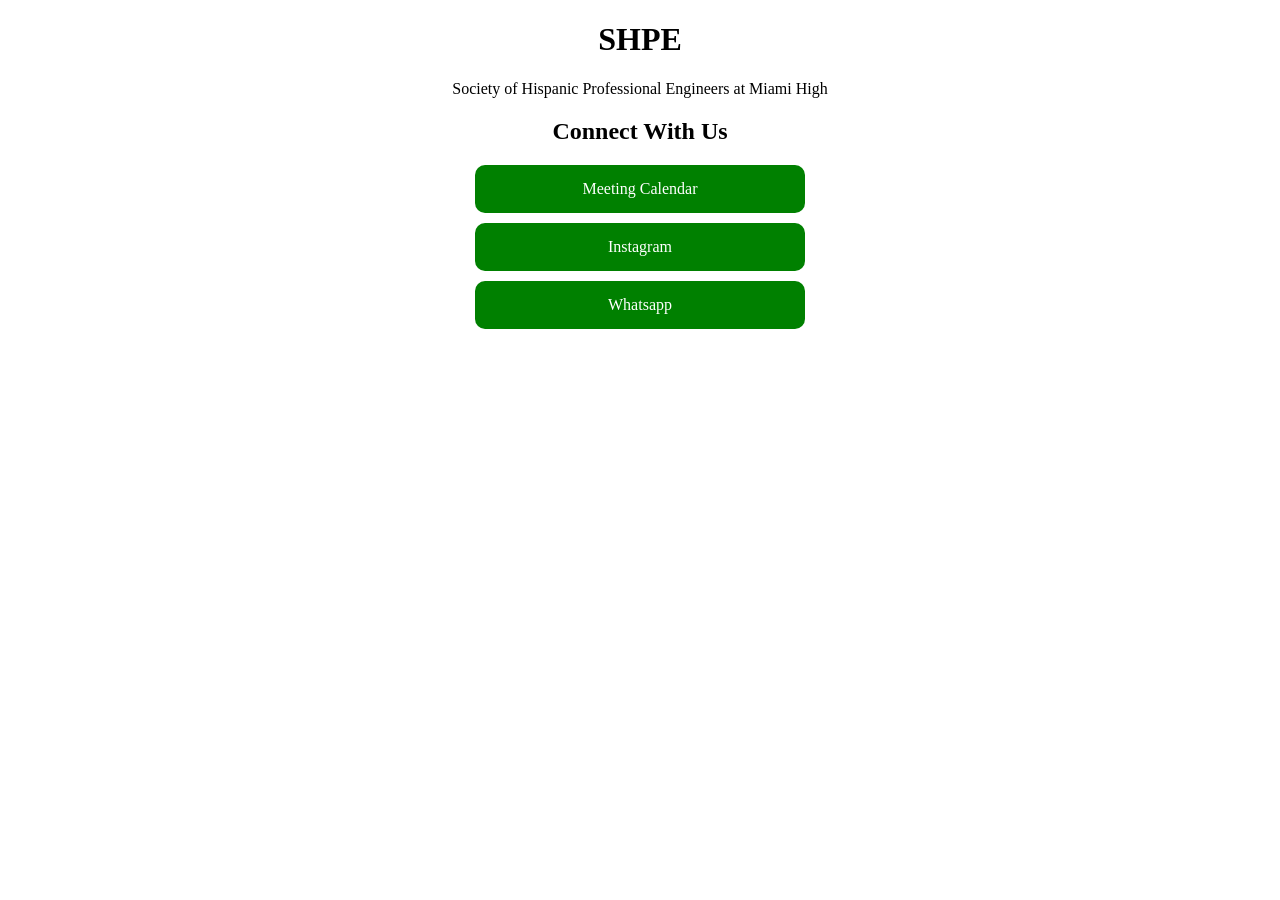
==== index.html @ d51d2242 "Add files via upload" ====
<!DOCTYPE html>
<html>
<head>
    <title>SHPE</title>
    <link rel="stylesheet" href="style.css">
</head>

<body>
    <h1>SHPE</h1>
    <p>Society of Hispanic Professional Engineers at Miami High</p>
    <h2>Connect With Us</h2>
    <a class="link-button" href="#calendar-button">Meeting Calendar</a>
    <a class="link-button" href="//www.instagram.com/mhs.shpe/">Instagram</a>
    <a class="link-button" href="https://chat.whatsapp.com/G0UZzJIZAsCB2V5xXMhcQR?mode=gi_t">Whatsapp</a>
</body>
</html>
---- style.css ----
body {
    text-align: center;
}
.link-button {
    display: block;
    margin: 10px auto;
    padding: 15px;
    width: 300px;

    background-color: green;
    color: white;
    text-decoration: none;
    border-radius: 10px;
}
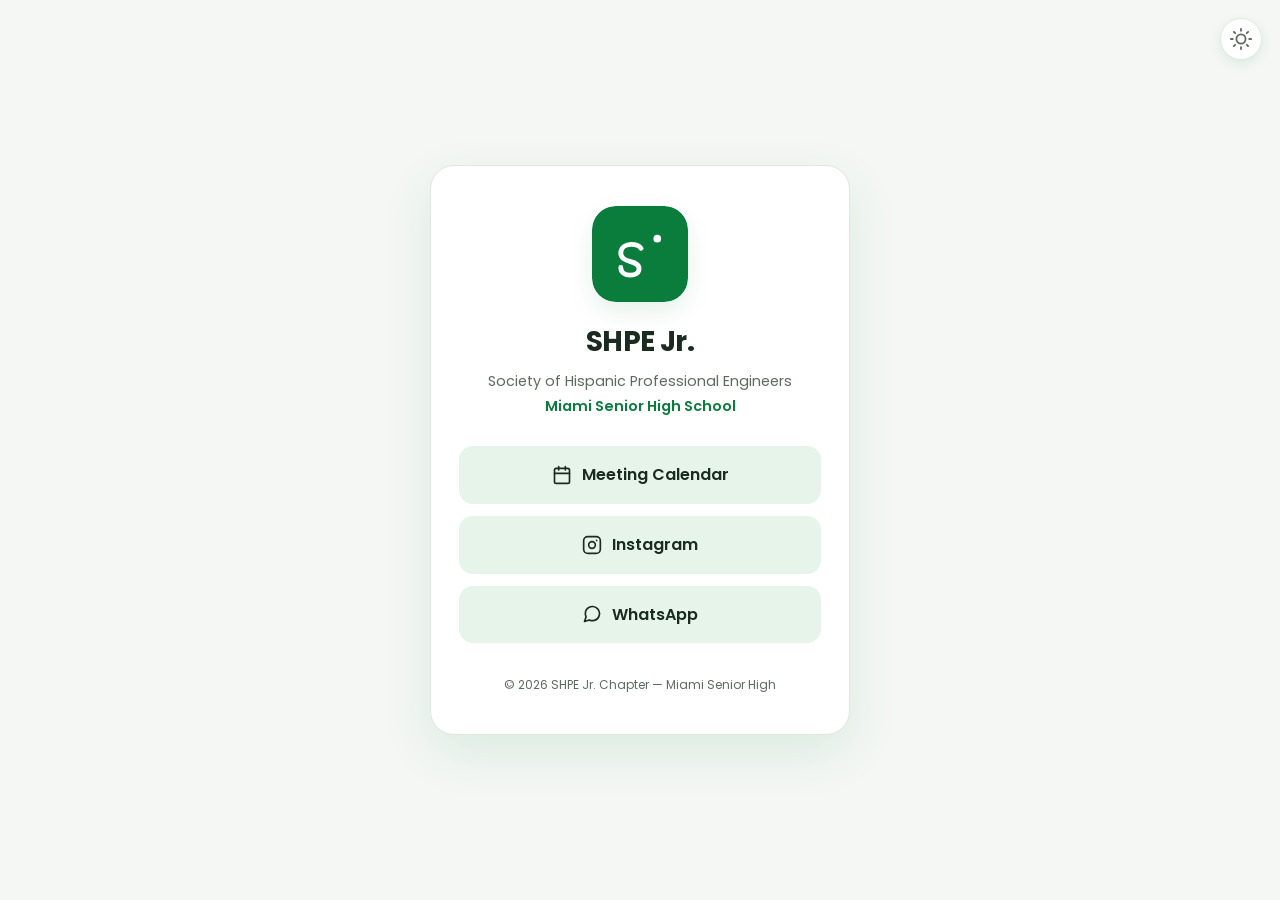
==== commit bdec6ce7: "Fix homepage filename" ====
--- a/index.html
+++ b/index.html
@@ -1,16 +1,104 @@
-<!DOCTYPE html>
-<html>
-<head>
-    <title>SHPE</title>
-    <link rel="stylesheet" href="style.css">
-</head>
-
-<body>
-    <h1>SHPE</h1>
-    <p>Society of Hispanic Professional Engineers at Miami High</p>
-    <h2>Connect With Us</h2>
-    <a class="link-button" href="#calendar-button">Meeting Calendar</a>
-    <a class="link-button" href="//www.instagram.com/mhs.shpe/">Instagram</a>
-    <a class="link-button" href="https://chat.whatsapp.com/G0UZzJIZAsCB2V5xXMhcQR?mode=gi_t">Whatsapp</a>
-</body>
-</html>+<!DOCTYPE html>
+<html lang="en">
+<head>
+    <meta charset="UTF-8">
+    <!-- Makes the page look good on phones by matching the screen width -->
+    <meta name="viewport" content="width=device-width, initial-scale=1.0">
+
+    <title>SHPE Jr. — Miami Senior High</title>
+
+    <!-- This text shows up when someone shares the link on social media -->
+    <meta name="description" content="Society of Hispanic Professional Engineers Jr. Chapter at Miami Senior High School. Connect with us and join our community.">
+
+    <!-- Link to the stylesheet (the file that controls how everything looks) -->
+    <link rel="stylesheet" href="style.css">
+
+    <!-- Load a clean font from Google Fonts -->
+    <link rel="preconnect" href="https://fonts.googleapis.com">
+    <link rel="preconnect" href="https://fonts.gstatic.com" crossorigin>
+    <link href="https://fonts.googleapis.com/css2?family=Poppins:wght@400;500;600;700&display=swap" rel="stylesheet">
+</head>
+
+<body>
+    <!-- Dark mode toggle button (sun/moon icon) -->
+    <button class="theme-toggle" data-theme-toggle aria-label="Switch to dark mode">
+        <svg width="22" height="22" viewBox="0 0 24 24" fill="none" stroke="currentColor" stroke-width="2" stroke-linecap="round">
+            <circle cx="12" cy="12" r="5"></circle>
+            <path d="M12 1v2M12 21v2M4.22 4.22l1.42 1.42M18.36 18.36l1.42 1.42M1 12h2M21 12h2M4.22 19.78l1.42-1.42M18.36 5.64l1.42-1.42"></path>
+        </svg>
+    </button>
+
+    <!-- Main content card -->
+    <main class="container">
+
+        <!-- Logo / profile circle -->
+        <div class="profile">
+            <!-- A simple SVG logo mark (no official SHPE logo used) -->
+            <svg class="logo" viewBox="0 0 100 100" role="img" aria-label="SHPE Jr. logo">
+                <rect width="100" height="100" rx="24" fill="currentColor"></rect>
+                <path d="M30 64c0 5 4 8 10 8 5 0 9-2 9-7 0-9-19-5-19-16 0-6 5-9 11-9 4 0 8 1 10 4" stroke="#fff" stroke-width="5" fill="none" stroke-linecap="round" stroke-linejoin="round"></path>
+                <circle cx="68" cy="34" r="4" fill="#fff"></circle>
+            </svg>
+            <h1 class="name">SHPE Jr.</h1>
+            <p class="tagline">Society of Hispanic Professional Engineers</p>
+            <p class="school">Miami Senior High School</p>
+        </div>
+
+        <!-- Link buttons -->
+        <nav class="links" aria-label="Chapter links">
+
+            <!-- TODO: Replace the # below with your real Google Calendar or RSVP form link -->
+            <a class="link-button" href="#">
+                <svg class="icon" viewBox="0 0 24 24" fill="none" stroke="currentColor" stroke-width="2" stroke-linecap="round" stroke-linejoin="round">
+                    <rect x="3" y="4" width="18" height="18" rx="2"></rect>
+                    <path d="M16 2v4M8 2v4M3 10h18"></path>
+                </svg>
+                <span>Meeting Calendar</span>
+            </a>
+
+            <a class="link-button" href="https://www.instagram.com/mhs.shpe/" target="_blank" rel="noopener">
+                <svg class="icon" viewBox="0 0 24 24" fill="none" stroke="currentColor" stroke-width="2" stroke-linecap="round" stroke-linejoin="round">
+                    <rect x="2" y="2" width="20" height="20" rx="5"></rect>
+                    <circle cx="12" cy="12" r="4"></circle>
+                    <circle cx="17.5" cy="6.5" r="1" fill="currentColor" stroke="none"></circle>
+                </svg>
+                <span>Instagram</span>
+            </a>
+
+            <a class="link-button" href="https://chat.whatsapp.com/G0UZzJIZAsCB2V5xXMhcQR" target="_blank" rel="noopener">
+                <svg class="icon" viewBox="0 0 24 24" fill="none" stroke="currentColor" stroke-width="2" stroke-linecap="round" stroke-linejoin="round">
+                    <path d="M21 11.5a8.38 8.38 0 0 1-.9 3.8 8.5 8.5 0 0 1-7.6 4.7 8.38 8.38 0 0 1-3.8-.9L3 21l1.9-5.7a8.38 8.38 0 0 1-.9-3.8 8.5 8.5 0 0 1 4.7-7.6 8.38 8.38 0 0 1 3.8-.9h.5a8.48 8.48 0 0 1 8 8v.5z"></path>
+                </svg>
+                <span>WhatsApp</span>
+            </a>
+
+        </nav>
+
+        <!-- Footer -->
+        <footer class="footer">
+            <p>© <span id="year"></span> SHPE Jr. Chapter — Miami Senior High</p>
+        </footer>
+
+    </main>
+
+    <!-- Small script for the dark mode toggle and the year in the footer -->
+    <script>
+        // Dark mode toggle
+        (function () {
+            var toggle = document.querySelector('[data-theme-toggle]');
+            var root = document.documentElement;
+            var mode = matchMedia('(prefers-color-scheme:dark)').matches ? 'dark' : 'light';
+            root.setAttribute('data-theme', mode);
+
+            toggle.addEventListener('click', function () {
+                mode = mode === 'dark' ? 'light' : 'dark';
+                root.setAttribute('data-theme', mode);
+                toggle.setAttribute('aria-label', 'Switch to ' + (mode === 'dark' ? 'light' : 'dark') + ' mode');
+            });
+        })();
+
+        // Put the current year in the footer
+        document.getElementById('year').textContent = new Date().getFullYear();
+    </script>
+</body>
+</html>
--- a/style.css
+++ b/style.css
@@ -1,14 +1,189 @@
-body {
-    text-align: center;
-}
-.link-button {
-    display: block;
-    margin: 10px auto;
-    padding: 15px;
-    width: 300px;
-
-    background-color: green;
-    color: white;
-    text-decoration: none;
-    border-radius: 10px;
-}
+/* =========================================================
+   SHPE Jr. Linktree — style.css
+   This file controls how the page LOOKS.
+   The index.html file controls what the page SAYS.
+   ========================================================= */
+
+/* ---------- Colors (Light Mode = default) ----------
+   These are "variables". Think of them like nicknames for
+   colors, so if you want to change the green later, you
+   only change it here in one place. */
+:root,
+[data-theme='light'] {
+    --color-bg: #f4f7f4;
+    --color-surface: #ffffff;
+    --color-text: #1c2b1f;
+    --color-text-muted: #5c6b5f;
+    --color-primary: #0a7d3d;        /* the main green */
+    --color-primary-hover: #075e2d;   /* darker green on hover */
+    --color-primary-soft: #e6f4ea;    /* light green background */
+    --color-border: #e0e6e1;
+    --color-shadow: rgba(10, 125, 61, 0.10);
+}
+
+/* ---------- Colors (Dark Mode) ---------- */
+[data-theme='dark'] {
+    --color-bg: #0f1410;
+    --color-surface: #1a201b;
+    --color-text: #e8efe8;
+    --color-text-muted: #9aa89c;
+    --color-primary: #3fbf6f;
+    --color-primary-hover: #5ccf85;
+    --color-primary-soft: #1d2a20;
+    --color-border: #2a332b;
+    --color-shadow: rgba(0, 0, 0, 0.40);
+}
+
+/* ---------- Reset ----------
+   Removes the default spacing browsers add, so we start clean. */
+*,
+*::before,
+*::after {
+    box-sizing: border-box;
+    margin: 0;
+    padding: 0;
+}
+
+/* ---------- Page / Body ---------- */
+body {
+    font-family: 'Poppins', system-ui, -apple-system, sans-serif;
+    background-color: var(--color-bg);
+    color: var(--color-text);
+    /* centers everything horizontally */
+    text-align: center;
+    /* makes the page fill the screen height */
+    min-height: 100dvh;
+    /* flexbox centers the content vertically too */
+    display: flex;
+    align-items: center;
+    justify-content: center;
+    padding: 24px 16px;
+    line-height: 1.6;
+}
+
+/* ---------- Main container card ---------- */
+.container {
+    width: 100%;
+    max-width: 420px;       /* never wider than a phone-ish width */
+    background: var(--color-surface);
+    border: 1px solid var(--color-border);
+    border-radius: 24px;
+    padding: 40px 28px;
+    box-shadow: 0 18px 50px var(--color-shadow);
+}
+
+/* ---------- Dark mode button ---------- */
+.theme-toggle {
+    position: fixed;
+    top: 18px;
+    right: 18px;
+    width: 42px;
+    height: 42px;
+    display: flex;
+    align-items: center;
+    justify-content: center;
+    border-radius: 50%;
+    color: var(--color-text-muted);
+    background: var(--color-surface);
+    border: 1px solid var(--color-border);
+    box-shadow: 0 4px 12px var(--color-shadow);
+    z-index: 10;
+    transition: color 0.2s ease, transform 0.2s ease;
+}
+.theme-toggle:hover {
+    color: var(--color-primary);
+    transform: scale(1.08);
+}
+
+/* ---------- Profile / logo area ---------- */
+.profile {
+    margin-bottom: 28px;
+}
+
+.logo {
+    width: 96px;
+    height: 96px;
+    border-radius: 24px;
+    margin: 0 auto 18px;
+    display: block;
+    color: var(--color-primary);   /* the SVG "currentColor" uses this */
+    box-shadow: 0 10px 24px var(--color-shadow);
+}
+
+.name {
+    font-size: 1.75rem;
+    font-weight: 700;
+    letter-spacing: -0.02em;
+    margin-bottom: 6px;
+}
+
+.tagline {
+    font-size: 0.9rem;
+    color: var(--color-text-muted);
+    font-weight: 400;
+}
+
+.school {
+    font-size: 0.9rem;
+    color: var(--color-primary);
+    font-weight: 600;
+    margin-top: 2px;
+}
+
+/* ---------- Link buttons ---------- */
+.links {
+    display: flex;
+    flex-direction: column;
+    gap: 12px;
+}
+
+.link-button {
+    display: flex;
+    align-items: center;
+    justify-content: center;
+    gap: 10px;
+    width: 100%;
+    padding: 15px 20px;
+    background-color: var(--color-primary-soft);
+    color: var(--color-text);
+    text-decoration: none;
+    border-radius: 14px;
+    font-weight: 600;
+    font-size: 1rem;
+    border: 1.5px solid transparent;
+    transition: all 0.2s ease;
+}
+
+/* When you hover or tab to a button */
+.link-button:hover,
+.link-button:focus-visible {
+    background-color: var(--color-primary);
+    color: #ffffff;
+    transform: translateY(-2px);
+    box-shadow: 0 8px 20px var(--color-shadow);
+    outline: none;
+}
+
+/* The little icon inside each button */
+.icon {
+    width: 20px;
+    height: 20px;
+    flex-shrink: 0;
+}
+
+/* ---------- Footer ---------- */
+.footer {
+    margin-top: 32px;
+    font-size: 0.75rem;
+    color: var(--color-text-muted);
+}
+
+/* ---------- Phones in landscape or very small screens ---------- */
+@media (max-width: 360px) {
+    .container {
+        padding: 32px 18px;
+    }
+    .name {
+        font-size: 1.5rem;
+    }
+}
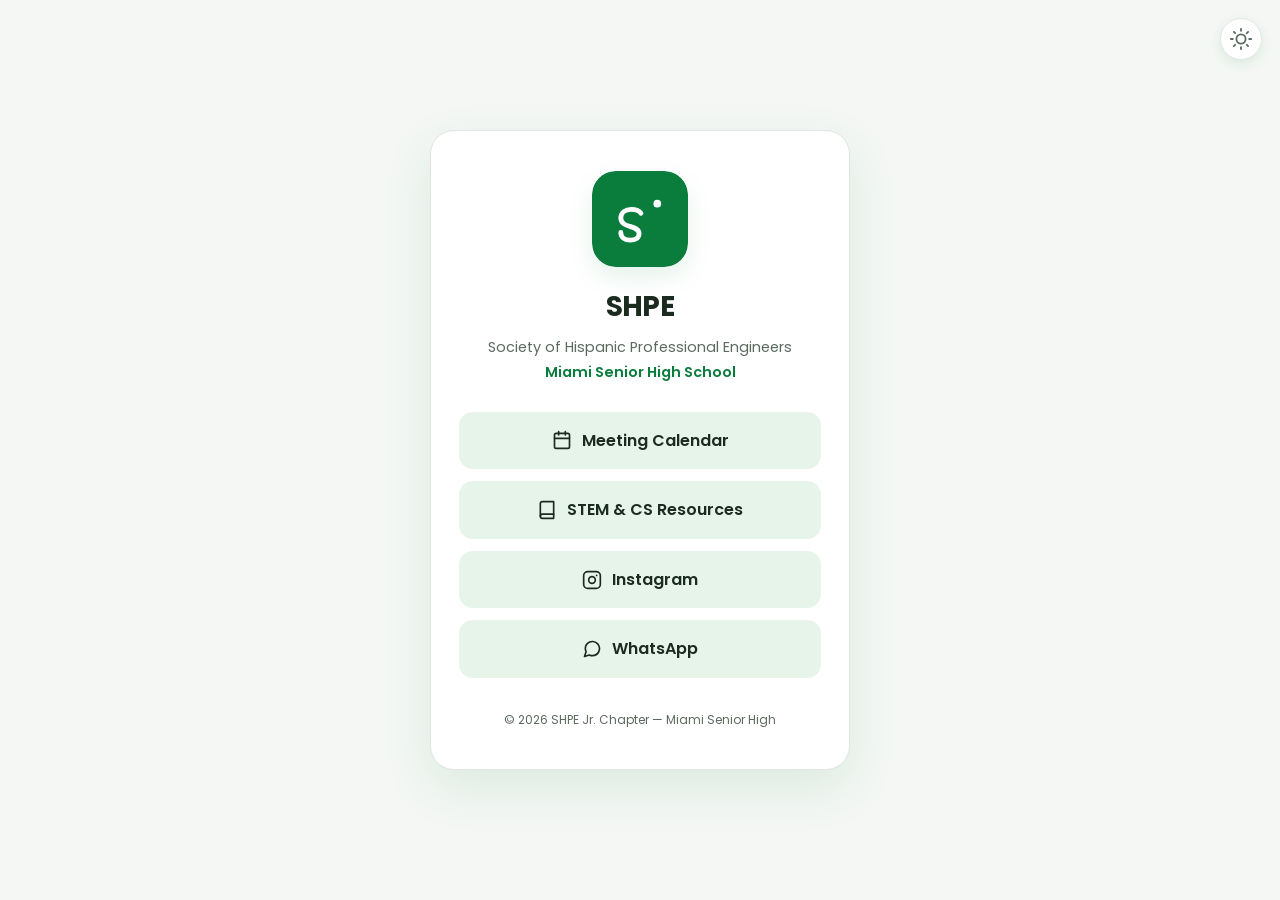
==== commit 2a3e3dd9: "added resources/fixed brightness toggle" ====
--- a/index.html
+++ b/index.html
@@ -39,7 +39,7 @@
                 <path d="M30 64c0 5 4 8 10 8 5 0 9-2 9-7 0-9-19-5-19-16 0-6 5-9 11-9 4 0 8 1 10 4" stroke="#fff" stroke-width="5" fill="none" stroke-linecap="round" stroke-linejoin="round"></path>
                 <circle cx="68" cy="34" r="4" fill="#fff"></circle>
             </svg>
-            <h1 class="name">SHPE Jr.</h1>
+            <h1 class="name">SHPE</h1>
             <p class="tagline">Society of Hispanic Professional Engineers</p>
             <p class="school">Miami Senior High School</p>
         </div>
@@ -48,14 +48,21 @@
         <nav class="links" aria-label="Chapter links">
 
             <!-- TODO: Replace the # below with your real Google Calendar or RSVP form link -->
-            <a class="link-button" href="#">
+            <a class="link-button" href="calendar.html">
                 <svg class="icon" viewBox="0 0 24 24" fill="none" stroke="currentColor" stroke-width="2" stroke-linecap="round" stroke-linejoin="round">
-                    <rect x="3" y="4" width="18" height="18" rx="2"></rect>
-                    <path d="M16 2v4M8 2v4M3 10h18"></path>
+                <rect x="3" y="4" width="18" height="18" rx="2"></rect>
+                <path d="M16 2v4M8 2v4M3 10h18"></path>
                 </svg>
                 <span>Meeting Calendar</span>
             </a>
 
+            <a class="link-button" href="resources.html">
+                <svg class="icon" viewBox="0 0 24 24" fill="none" stroke="currentColor" stroke-width="2" stroke-linecap="round" stroke-linejoin="round">
+                <path d="M4 19.5A2.5 2.5 0 0 1 6.5 17H20"></path>
+                <path d="M6.5 2H20v20H6.5A2.5 2.5 0 0 1 4 19.5v-15A2.5 2.5 0 0 1 6.5 2z"></path>
+                </svg>
+                <span>STEM &amp; CS Resources</span>
+            </a>
             <a class="link-button" href="https://www.instagram.com/mhs.shpe/" target="_blank" rel="noopener">
                 <svg class="icon" viewBox="0 0 24 24" fill="none" stroke="currentColor" stroke-width="2" stroke-linecap="round" stroke-linejoin="round">
                     <rect x="2" y="2" width="20" height="20" rx="5"></rect>
@@ -83,22 +90,39 @@
 
     <!-- Small script for the dark mode toggle and the year in the footer -->
     <script>
-        // Dark mode toggle
-        (function () {
-            var toggle = document.querySelector('[data-theme-toggle]');
-            var root = document.documentElement;
-            var mode = matchMedia('(prefers-color-scheme:dark)').matches ? 'dark' : 'light';
+    (function () {
+        var toggle = document.querySelector('[data-theme-toggle]');
+        var root = document.documentElement;
+
+        var savedTheme = localStorage.getItem('shpe-theme');
+
+        var mode = savedTheme || (
+            matchMedia('(prefers-color-scheme: dark)').matches
+                ? 'dark'
+                : 'light'
+        );
+
+        root.setAttribute('data-theme', mode);
+
+        toggle.setAttribute(
+            'aria-label',
+            'Switch to ' + (mode === 'dark' ? 'light' : 'dark') + ' mode'
+        );
+
+        toggle.addEventListener('click', function () {
+            mode = mode === 'dark' ? 'light' : 'dark';
+
             root.setAttribute('data-theme', mode);
+            localStorage.setItem('shpe-theme', mode);
 
-            toggle.addEventListener('click', function () {
-                mode = mode === 'dark' ? 'light' : 'dark';
-                root.setAttribute('data-theme', mode);
-                toggle.setAttribute('aria-label', 'Switch to ' + (mode === 'dark' ? 'light' : 'dark') + ' mode');
-            });
-        })();
+            toggle.setAttribute(
+                'aria-label',
+                'Switch to ' + (mode === 'dark' ? 'light' : 'dark') + ' mode'
+            );
+        });
+    })();
 
-        // Put the current year in the footer
-        document.getElementById('year').textContent = new Date().getFullYear();
-    </script>
+    document.getElementById('year').textContent = new Date().getFullYear();
+</script>
 </body>
 </html>
--- a/style.css
+++ b/style.css
@@ -187,3 +187,283 @@
         font-size: 1.5rem;
     }
 }
+
+
+/* ========== Calendar Page Styles ========== */
+
+.calendar-controls {
+    display: flex;
+    align-items: center;
+    justify-content: center;
+    gap: 16px;
+    margin: 18px 0 12px;
+}
+
+.month-btn {
+    width: 36px;
+    height: 36px;
+    border-radius: 50%;
+    border: 1px solid var(--color-border);
+    background: var(--color-surface);
+    color: var(--color-text);
+    font-size: 1rem;
+    display: flex;
+    align-items: center;
+    justify-content: center;
+    cursor: pointer;
+    transition: transform 0.15s ease, color 0.2s ease, background-color 0.2s ease;
+}
+
+.month-btn:hover {
+    color: var(--color-primary);
+    transform: scale(1.08);
+    background: var(--color-primary-soft);
+}
+
+.month-label {
+    font-size: 1.1rem;
+    font-weight: 600;
+    min-width: 160px;
+    text-align: center;
+}
+
+/* Calendar grid */
+.calendar {
+    margin-top: 8px;
+    border: 1px solid var(--color-border);
+    border-radius: 16px;
+    overflow: hidden;
+    background: var(--color-surface);
+}
+
+.calendar-header {
+    display: grid;
+    grid-template-columns: repeat(7, 1fr);
+    background: var(--color-primary-soft);
+    color: var(--color-text);
+    font-weight: 600;
+    font-size: 0.8rem;
+    text-align: center;
+    padding: 8px 0;
+}
+
+.calendar-days {
+    display: grid;
+    grid-template-columns: repeat(7, 1fr);
+    gap: 1px;
+    background: var(--color-border);
+}
+
+.calendar-day {
+    background: var(--color-surface);
+    min-height: 56px;
+    padding: 6px;
+    font-size: 0.85rem;
+    position: relative;
+    cursor: pointer;
+    transition: background-color 0.15s ease, transform 0.1s ease;
+}
+
+.calendar-day:hover {
+    background: var(--color-primary-soft);
+    transform: translateY(-1px);
+}
+
+.calendar-day.other-month {
+    color: var(--color-text-muted);
+    background: var(--color-bg);
+}
+
+.calendar-day.today {
+    outline: 2px solid var(--color-primary);
+    outline-offset: -2px;
+}
+
+.day-number {
+    font-weight: 600;
+    margin-bottom: 4px;
+}
+
+.meeting-dot {
+    width: 6px;
+    height: 6px;
+    border-radius: 50%;
+    background: var(--color-primary);
+    display: inline-block;
+    margin-right: 2px;
+}
+
+/* Day details panel */
+.day-details {
+    margin-top: 18px;
+    border: 1px solid var(--color-border);
+    border-radius: 14px;
+    padding: 14px 16px;
+    background: var(--color-surface);
+    text-align: left;
+}
+
+.day-details h3 {
+    margin: 0 0 8px;
+    font-size: 1rem;
+    font-weight: 600;
+}
+
+.day-details ul {
+    margin: 0;
+    padding-left: 18px;
+    list-style: disc;
+    color: var(--color-text);
+}
+
+.day-details li {
+    margin-bottom: 4px;
+    line-height: 1.5;
+}
+
+/* Small screens */
+@media (max-width: 360px) {
+    .calendar-day {
+        min-height: 48px;
+        font-size: 0.8rem;
+    }
+}
+
+/* ========== Back Button (Calendar Page) ========== */
+
+.back-button {
+    position: fixed;
+    top: 18px;
+    left: 18px;
+    display: inline-flex;
+    align-items: center;
+    gap: 8px;
+    padding: 10px 14px;
+    border-radius: 12px;
+    background: var(--color-surface);
+    color: var(--color-text);
+    text-decoration: none;
+    font-family: 'Poppins', system-ui, -apple-system, sans-serif;
+    font-weight: 600;
+    font-size: 0.9rem;
+    border: 1px solid var(--color-border);
+    box-shadow: 0 4px 12px var(--color-shadow);
+    z-index: 20;
+    transition: all 0.2s ease;
+}
+
+.back-button:hover,
+.back-button:focus-visible {
+    background: var(--color-primary);
+    color: #ffffff;
+    border-color: var(--color-primary);
+    transform: translateY(-2px);
+    box-shadow: 0 8px 20px var(--color-shadow);
+    outline: none;
+}
+
+.back-button svg {
+    flex-shrink: 0;
+}
+
+/* ========== Resources Page ========== */
+
+/* Makes anchor links scroll smoothly to each section */
+html {
+    scroll-behavior: smooth;
+}
+
+/* Category buttons near the top of the resource page */
+.resource-nav {
+    display: flex;
+    flex-wrap: wrap;
+    justify-content: center;
+    gap: 8px;
+    margin: 0 0 28px;
+}
+
+.resource-nav a {
+    padding: 8px 12px;
+    border-radius: 999px;
+    background: var(--color-primary-soft);
+    border: 1px solid var(--color-border);
+    color: var(--color-text);
+    text-decoration: none;
+    font-size: 0.78rem;
+    font-weight: 600;
+    transition: all 0.2s ease;
+}
+
+.resource-nav a:hover,
+.resource-nav a:focus-visible {
+    background: var(--color-primary);
+    border-color: var(--color-primary);
+    color: #ffffff;
+    outline: none;
+    transform: translateY(-1px);
+}
+
+/* Each topic area, such as Computer Science or Engineering */
+.resource-section {
+    margin-top: 28px;
+    padding-top: 4px;
+    text-align: left;
+}
+
+.resource-section h2 {
+    color: var(--color-primary);
+    font-size: 1.1rem;
+    font-weight: 700;
+    margin-bottom: 4px;
+}
+
+.resource-intro {
+    color: var(--color-text-muted);
+    font-size: 0.84rem;
+    margin-bottom: 14px;
+}
+
+/* Resource website button */
+.resource-link {
+    display: flex;
+    align-items: center;
+    justify-content: space-between;
+    gap: 12px;
+    width: 100%;
+    padding: 12px 14px;
+    border: 1px solid var(--color-border);
+    border-radius: 12px;
+    background: var(--color-primary-soft);
+    color: var(--color-text);
+    text-decoration: none;
+    font-size: 0.9rem;
+    font-weight: 600;
+    transition: all 0.2s ease;
+}
+
+.resource-link:hover,
+.resource-link:focus-visible {
+    background: var(--color-primary);
+    border-color: var(--color-primary);
+    color: #ffffff;
+    box-shadow: 0 8px 20px var(--color-shadow);
+    outline: none;
+    transform: translateY(-2px);
+}
+
+.resource-arrow {
+    flex-shrink: 0;
+    font-size: 1.05rem;
+}
+
+.resource-description {
+    margin: 7px 4px 18px;
+    color: var(--color-text-muted);
+    font-size: 0.78rem;
+    line-height: 1.55;
+}
+
+/* Helps the section title stay visible below the page edge when an anchor is clicked */
+.resource-section {
+    scroll-margin-top: 20px;
+}
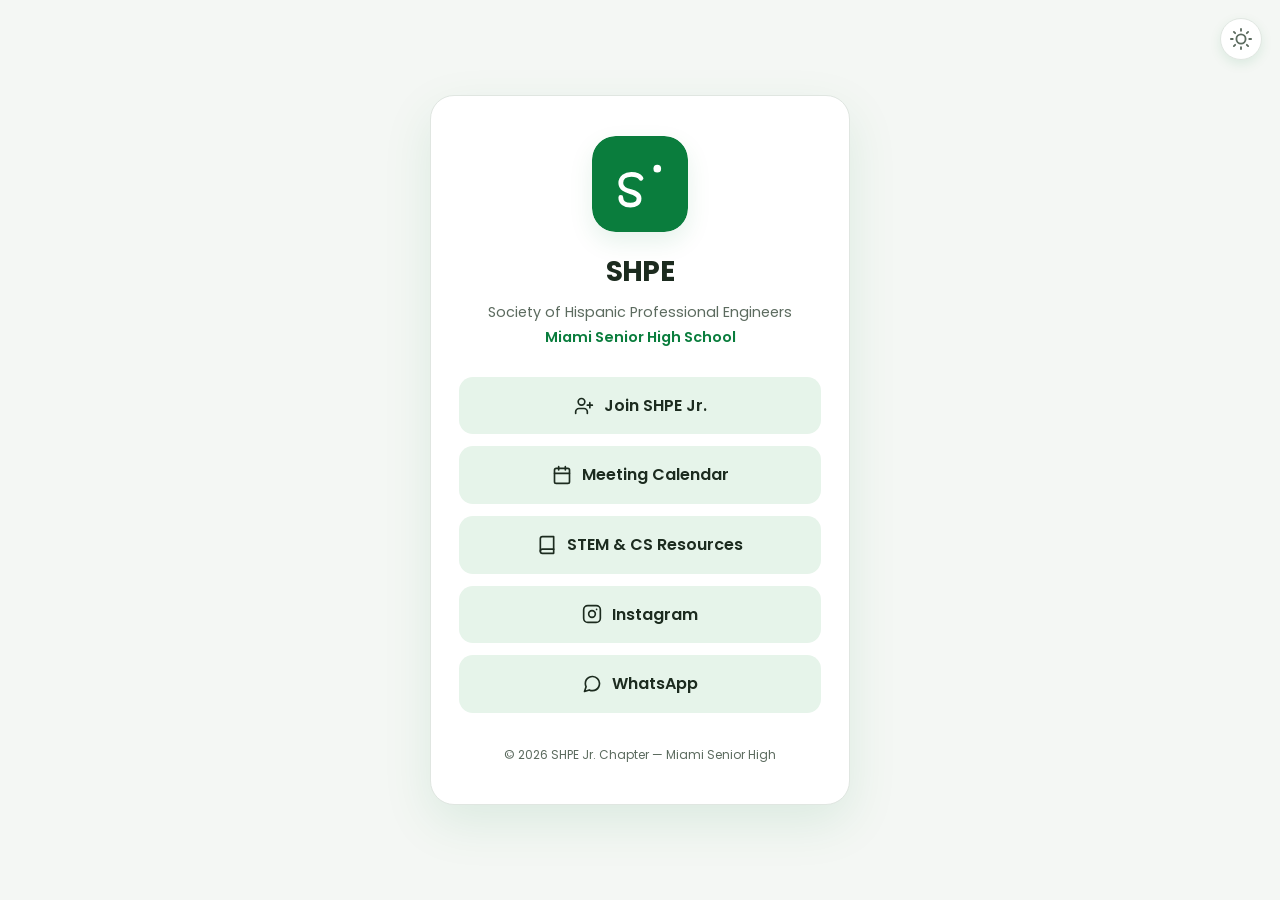
==== commit ee53cd2a: "Add SHPE Jr interest form page" ====
--- a/index.html
+++ b/index.html
@@ -47,6 +47,15 @@
         <!-- Link buttons -->
         <nav class="links" aria-label="Chapter links">
 
+            
+        <a class="link-button" href="join.html">
+                <svg class="icon" viewBox="0 0 24 24" fill="none" stroke="currentColor" stroke-width="2" stroke-linecap="round" stroke-linejoin="round">
+                <path d="M16 21v-2a4 4 0 0 0-4-4H6a4 4 0 0 0-4 4v2"></path>
+                <circle cx="9" cy="7" r="4"></circle>
+                <path d="M19 8v6M16 11h6"></path>
+                </svg>
+                <span>Join SHPE Jr.</span>
+        </a>
             <!-- TODO: Replace the # below with your real Google Calendar or RSVP form link -->
             <a class="link-button" href="calendar.html">
                 <svg class="icon" viewBox="0 0 24 24" fill="none" stroke="currentColor" stroke-width="2" stroke-linecap="round" stroke-linejoin="round">
--- a/style.css
+++ b/style.css
@@ -466,4 +466,49 @@
 /* Helps the section title stay visible below the page edge when an anchor is clicked */
 .resource-section {
     scroll-margin-top: 20px;
+}
+
+/* ========== Join Page ========== */
+
+.join-section {
+    text-align: left;
+}
+
+.join-section h2 {
+    color: var(--color-primary);
+    font-size: 1.15rem;
+    margin-bottom: 10px;
+}
+
+.join-section p {
+    color: var(--color-text-muted);
+    font-size: 0.88rem;
+    margin-bottom: 14px;
+    line-height: 1.65;
+}
+
+.join-button {
+    display: flex;
+    align-items: center;
+    justify-content: space-between;
+    gap: 12px;
+    width: 100%;
+    margin: 18px 0 14px;
+    padding: 14px 16px;
+    border-radius: 14px;
+    background: var(--color-primary-soft);
+    border: 1px solid var(--color-border);
+    color: var(--color-text);
+    text-decoration: none;
+    font-size: 0.95rem;
+    font-weight: 600;
+}
+
+.join-button-disabled {
+    cursor: not-allowed;
+    opacity: 0.72;
+}
+
+.join-note {
+    font-size: 0.78rem !important;
 }
